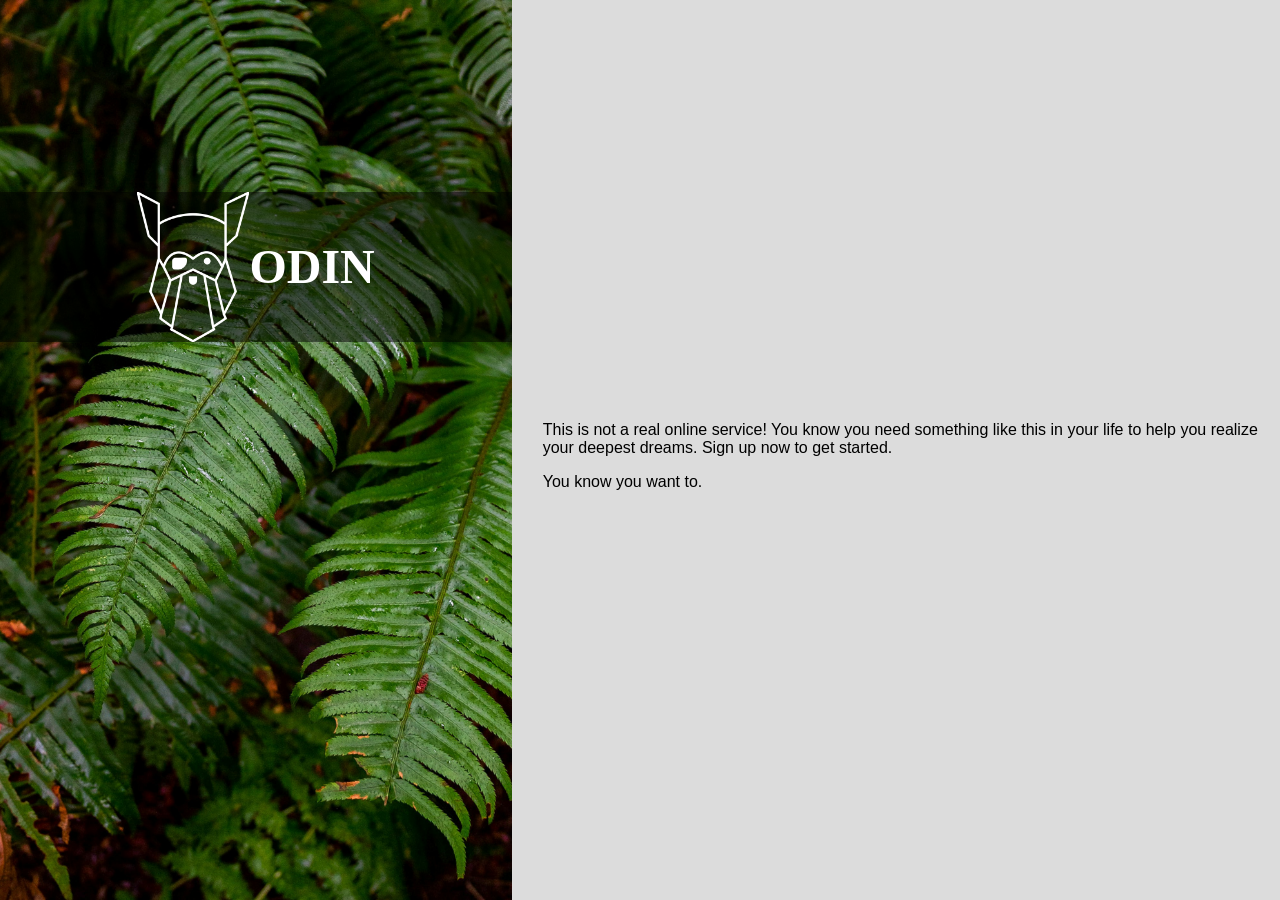
==== index.html @ 7854aadb "Add the forms-header" ====
<!DOCTYPE html>
<html lang="en">
<head>
    <meta charset="UTF-8">
    <meta name="viewport" content="width=device-width, initial-scale=1.0">
    <link rel="stylesheet" type="text/css" href="styles.css">
    <title>Sign-up-Form</title>
</head>
<body>
    <div id="main-section">
        <div id="image-section">
            <div class="image-banner">
                <img class="image-logo" src="./static/odin-lined.png" alt="odin logo">
                <h1 class="image-text">ODIN</h1>
            </div>
        </div>
        <!--This marks the start of the content section-->
        <div id="form-section">
            <div class="form-header">
                <p>
                    This is not a real online service! 
                    You know you need something like 
                    this in your life to help you 
                    realize your deepest dreams. 
                    Sign up now to get started.
                </p>
                <p>
                    You know you want to.
                </p>
            </div>
        </div>
    </div>
</body>
</html>
---- styles.css ----
body,
#main-section,
#image-section,
#form-section,
.image-banner,
.button-container{
    display: flex;
}


body{
    margin: 0;
    padding: 0;
    overflow-x: hidden;

    --primary-font: Arial;
    --background-color: rgb(220, 220, 220);
    --forms-color: white
}

#main-section{
    height: 100vh;
    width: 100vw;
    flex-direction: column;
}

#image-section{
    flex-direction: column;
    justify-content: center;
    background: url("./static/halie-west-25xggax4bSA-unsplash.jpg") center center / cover no-repeat;
    flex-basis: 40%;
}

#form-section{
    flex-direction: column;
    justify-content: space-evenly;
    align-items: center;
    padding-top: 8%;
    flex-basis: 60%;
    background-color: var(--background-color);
}

.image-banner{
    justify-content: center;
    height: max(150px, 20%);
    width: 100%;
    background-color: rgba(0, 0, 0, 0.5);
}

.image-text{
    color: white;
    font-size: 3rem;
    position: relative;
    top: 10%;
}

/* Main-form starts here */
.form-header{
    text-align: center;
    font-family: var(--primary-font), Helvetica, sans-serif;
}

@media(min-width: 768px){
    body{
        margin: 0;
        padding: 0;
        overflow-x: hidden;
    }

    #main-section{
        height: 100vh;
        width: 100vw;
        flex-direction: row;
    }

    #image-section{
        flex-direction: column;
        justify-content: start;
        padding-top: 15%;
        background: url("./static/halie-west-25xggax4bSA-unsplash.jpg") center center / cover no-repeat;
        flex-basis: 40%;
    }

    #form-section{
        flex-direction: column;
        justify-content: space-evenly;
        padding-top: 1%;
        flex-basis: 60%;
        background-color: var(--background-color);
    }
    .image-banner{
        justify-content: center;
        height: max(150px, 20%);
        width: 100%;
        background-color: rgba(0, 0, 0, 0.5);
    }

    .image-text{
        color: white;
        font-size: 3rem;
        position: relative;
        top: 10%;
    }

    /* Main-form starts here */
    .form-header{
        text-align: left;
        padding-left: 4%;
        font-family: var(--primary-font), Helvetica, sans-serif;
    }
}
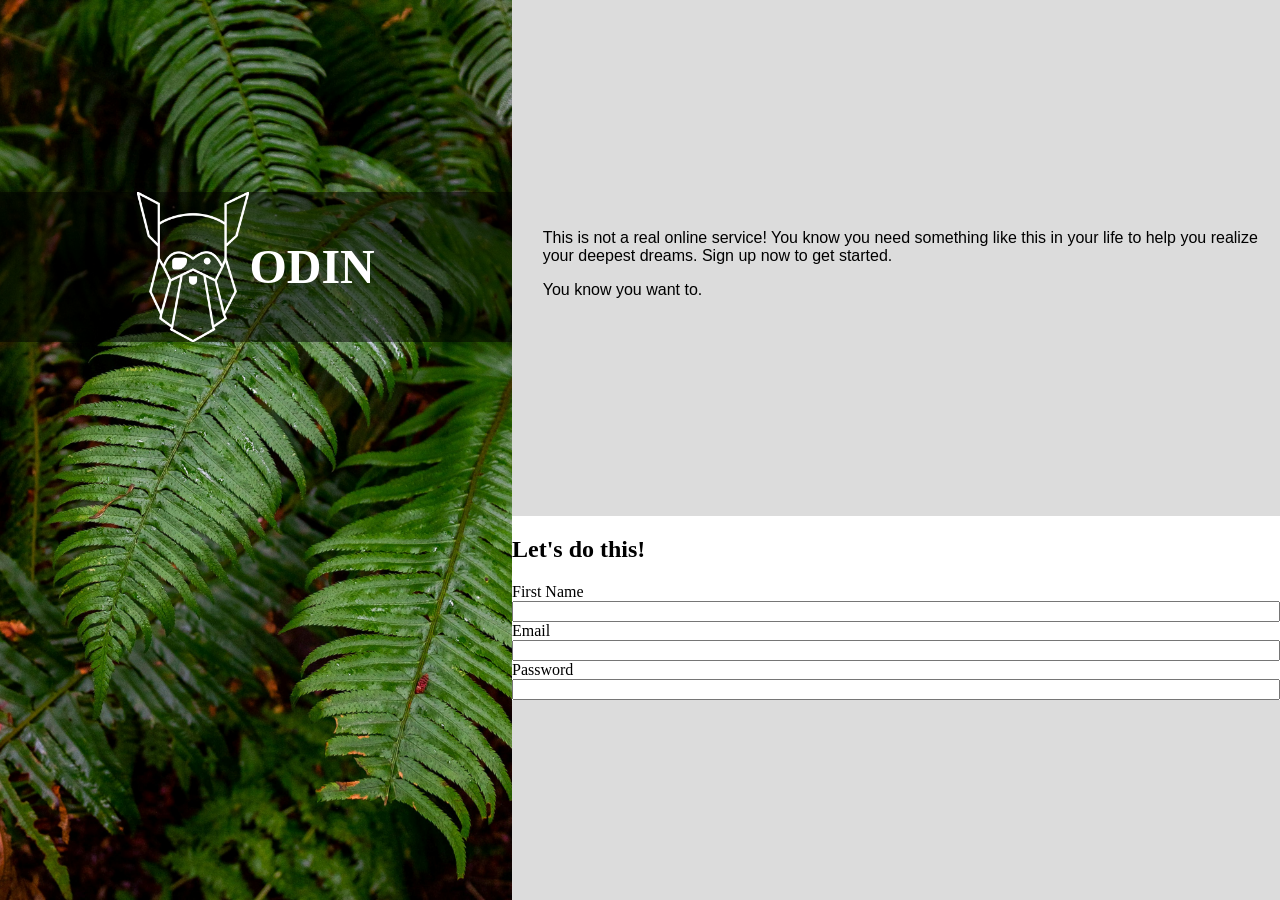
==== commit 725e5853: "Add first column of form" ====
--- a/index.html
+++ b/index.html
@@ -28,6 +28,19 @@
                     You know you want to.
                 </p>
             </div>
+            <form action="./", method="post">
+                <h2>Let's do this!</h2>
+                <div class="form-body">
+                    <div class="form-col">
+                        <label for="first-name">First Name</label>
+                        <input type="text" id="first-name" name="first-name">
+                        <label for="email">Email</label>
+                        <input type="email" id="email" name=email>
+                        <label for="password">Password</label>
+                        <input type="password" id="password" name="password">
+                    </div>
+                </div>
+            </form>
         </div>
     </div>
 </body>
--- a/styles.css
+++ b/styles.css
@@ -3,7 +3,8 @@
 #image-section,
 #form-section,
 .image-banner,
-.button-container{
+.button-container,
+.form-col{
     display: flex;
 }
 
@@ -108,6 +109,16 @@
         padding-left: 4%;
         font-family: var(--primary-font), Helvetica, sans-serif;
     }
+
+    form{
+        background-color: white;
+        width: 100%;
+        
+    }
+
+    .form-col{
+        flex-direction: column;
+    }
 }
 
 
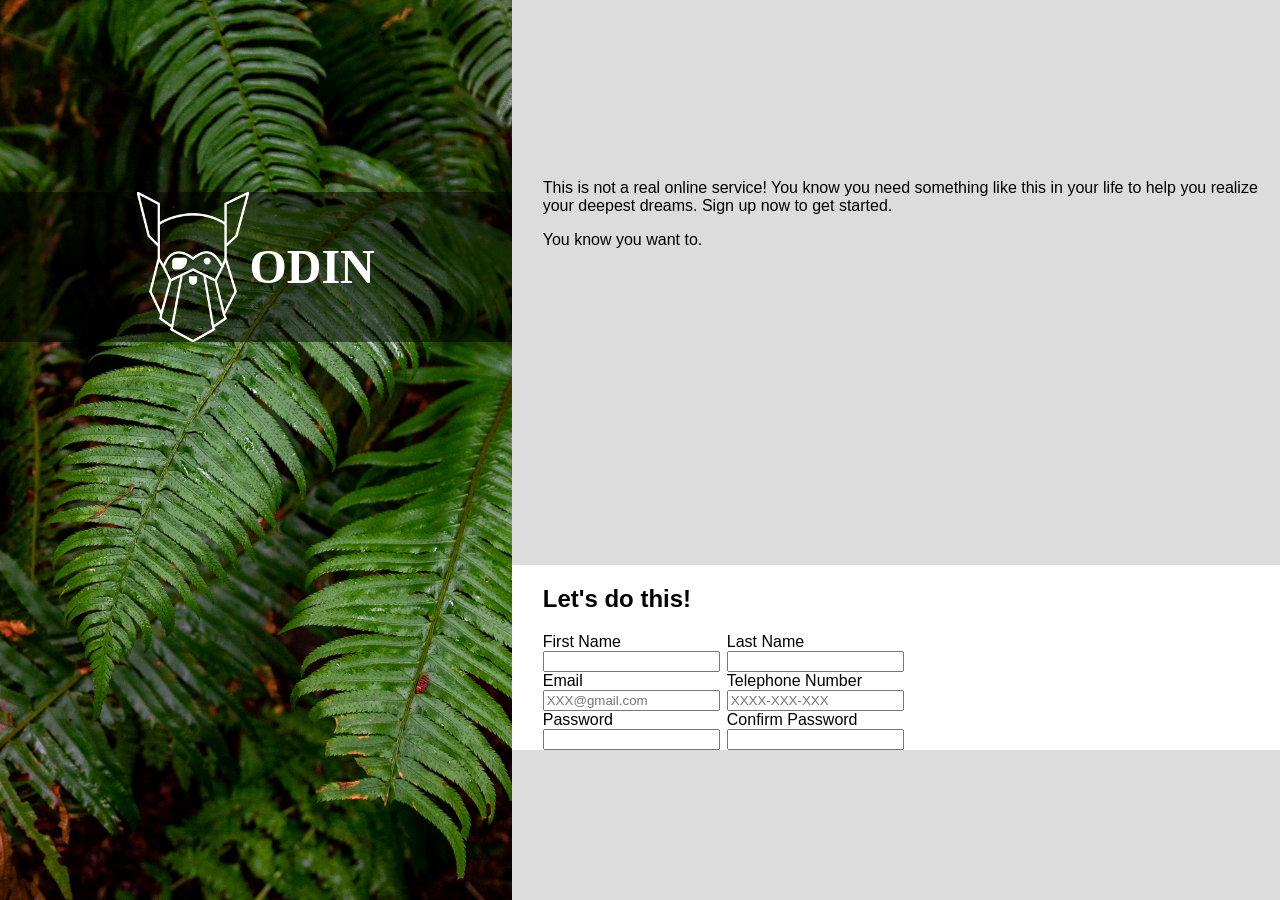
==== commit ee43729e: "Fixed the placeholer values in the forms" ====
--- a/index.html
+++ b/index.html
@@ -28,16 +28,24 @@
                     You know you want to.
                 </p>
             </div>
-            <form action="./", method="post">
+            <form action="./", method="post" id="my-form">
                 <h2>Let's do this!</h2>
                 <div class="form-body">
                     <div class="form-col">
                         <label for="first-name">First Name</label>
                         <input type="text" id="first-name" name="first-name">
                         <label for="email">Email</label>
-                        <input type="email" id="email" name=email>
+                        <input type="email" id="email" name="email" placeholder="XXX@gmail.com">
                         <label for="password">Password</label>
                         <input type="password" id="password" name="password">
+                    </div>
+                    <div class="form-col">
+                        <label for="last-name">Last Name</label>
+                        <input type="text" id="last-name" name="last-name">
+                        <label for="tel-number">Telephone Number</label>
+                        <input type="tel" id="tel-number" name="tel-number" placeholder="XXXX-XXX-XXX">
+                        <label for="confirmation">Confirm Password</label>
+                        <input type="password" id="confirmation" name="confirmation">
                     </div>
                 </div>
             </form>
--- a/styles.css
+++ b/styles.css
@@ -1,9 +1,11 @@
 body,
+form,
 #main-section,
 #image-section,
 #form-section,
 .image-banner,
 .button-container,
+.form-body,
 .form-col{
     display: flex;
 }
@@ -34,7 +36,7 @@
 
 #form-section{
     flex-direction: column;
-    justify-content: space-evenly;
+    justify-content: space-around;
     align-items: center;
     padding-top: 8%;
     flex-basis: 60%;
@@ -61,11 +63,32 @@
     font-family: var(--primary-font), Helvetica, sans-serif;
 }
 
+form{
+    flex-direction: column;
+    align-items: center;
+    background-color: white;
+    width: 100%;
+    font-family: var(--primary-font), Arial, Helvetica, sans-serif;
+}
+
+.form-body{
+    justify-content: center;
+    gap: 2%;
+}
+
+.form-col{
+    flex-direction: column;
+}
+
 @media(min-width: 768px){
     body{
         margin: 0;
         padding: 0;
         overflow-x: hidden;
+
+        --primary-font: Arial;
+        --background-color: rgb(220, 220, 220);
+        --forms-color: white
     }
 
     #main-section{
@@ -84,7 +107,7 @@
 
     #form-section{
         flex-direction: column;
-        justify-content: space-evenly;
+        justify-content: space-around;
         padding-top: 1%;
         flex-basis: 60%;
         background-color: var(--background-color);
@@ -111,9 +134,21 @@
     }
 
     form{
+        flex-direction: column;
+        align-items: flex-start;
         background-color: white;
         width: 100%;
-        
+        font-family: var(--primary-font), Arial, Helvetica, sans-serif;
+    }
+
+    /* For large screens only for padding purpose*/
+    h2{
+        padding-left: 4%;
+    }
+    .form-body{
+        justify-content: flex-start;
+        gap: 2%;
+        padding-left: 4%;
     }
 
     .form-col{
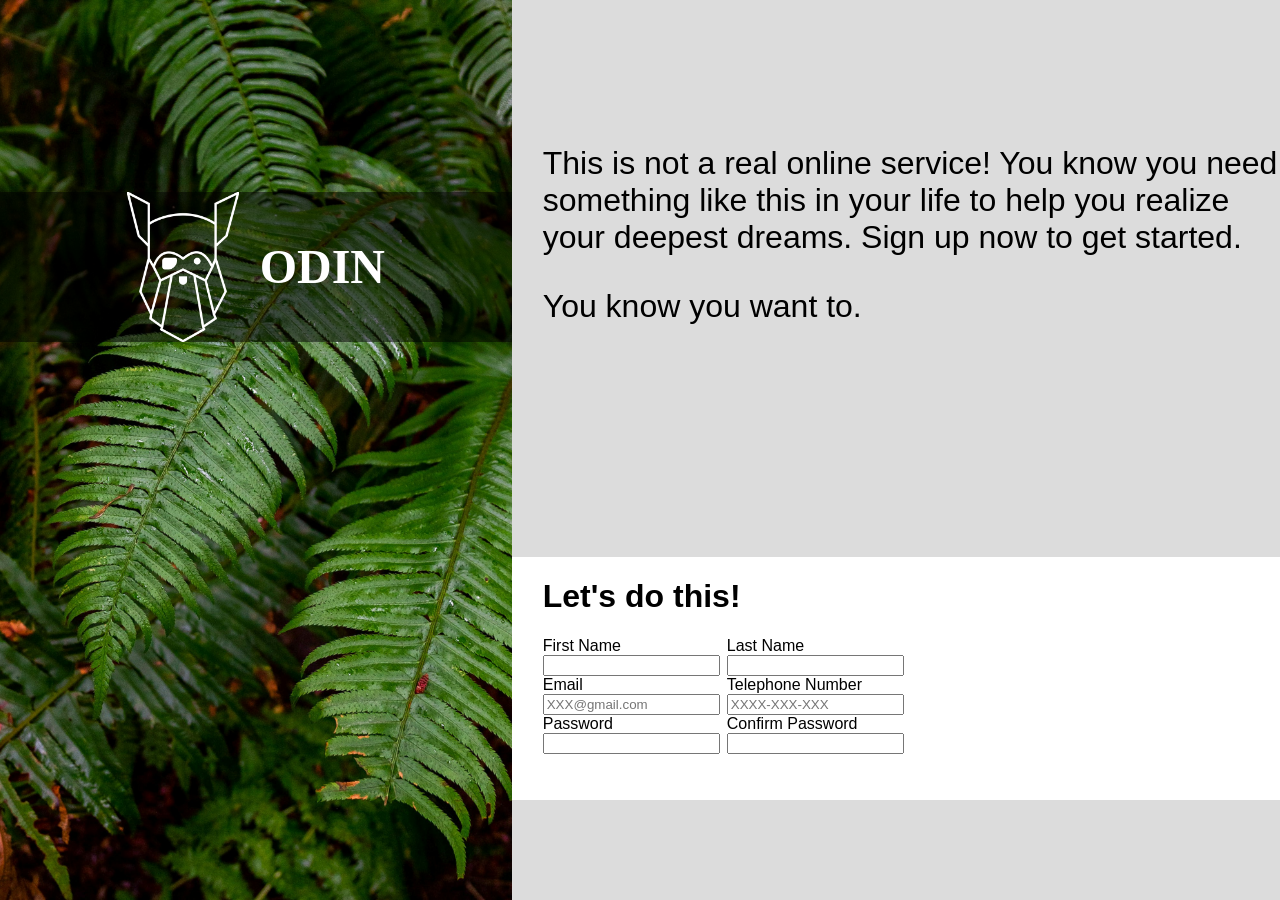
==== commit d747b5e3: "Fixed the font size" ====
--- a/index.html
+++ b/index.html
@@ -29,7 +29,7 @@
                 </p>
             </div>
             <form action="./", method="post" id="my-form">
-                <h2>Let's do this!</h2>
+                <h1>Let's do this!</h1>
                 <div class="form-body">
                     <div class="form-col">
                         <label for="first-name">First Name</label>
--- a/styles.css
+++ b/styles.css
@@ -17,6 +17,9 @@
     overflow-x: hidden;
 
     --primary-font: Arial;
+    --primary-font-size: 1rem;
+    --header-font-size: 2rem;
+
     --background-color: rgb(220, 220, 220);
     --forms-color: white
 }
@@ -61,6 +64,7 @@
 .form-header{
     text-align: center;
     font-family: var(--primary-font), Helvetica, sans-serif;
+    font-size: var(--header-font-size);
 }
 
 form{
@@ -69,6 +73,7 @@
     background-color: white;
     width: 100%;
     font-family: var(--primary-font), Arial, Helvetica, sans-serif;
+    padding-bottom: 6%;
 }
 
 .form-body{
@@ -78,6 +83,7 @@
 
 .form-col{
     flex-direction: column;
+    gap: 4%;
 }
 
 @media(min-width: 768px){
@@ -131,6 +137,7 @@
         text-align: left;
         padding-left: 4%;
         font-family: var(--primary-font), Helvetica, sans-serif;
+        font-size: var(--header-font-size);
     }
 
     form{
@@ -139,10 +146,11 @@
         background-color: white;
         width: 100%;
         font-family: var(--primary-font), Arial, Helvetica, sans-serif;
+        padding-bottom: 6%;
     }
 
     /* For large screens only for padding purpose*/
-    h2{
+    h1{
         padding-left: 4%;
     }
     .form-body{
@@ -153,6 +161,7 @@
 
     .form-col{
         flex-direction: column;
+        gap: 4%;
     }
 }
 
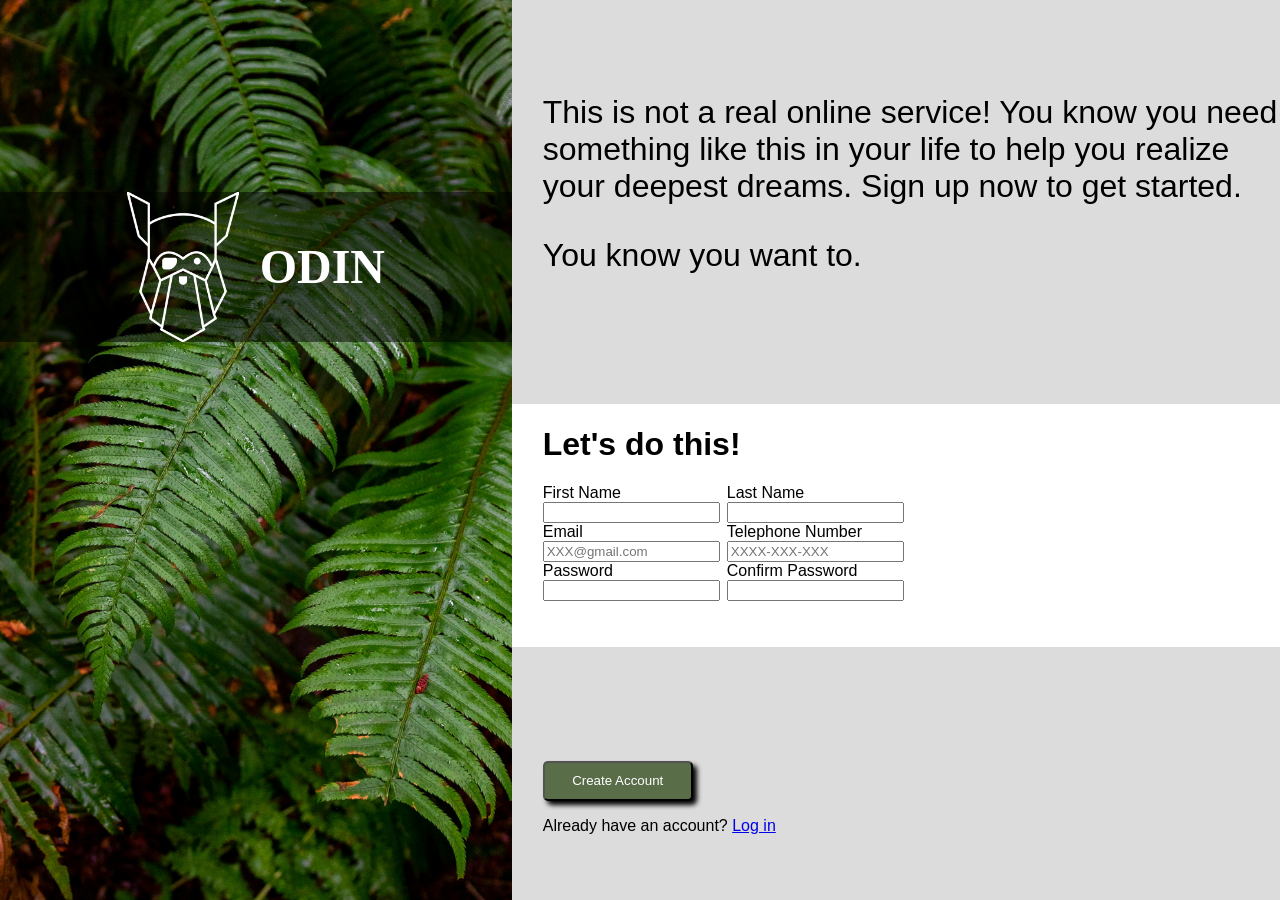
==== commit e17924e3: "Add style to button" ====
--- a/index.html
+++ b/index.html
@@ -49,6 +49,10 @@
                     </div>
                 </div>
             </form>
+            <div class="form-footer">
+                <button type="submit" form="my-form">Create Account</button>
+                <p>Already have an account? <a href="google.com">Log in</a></p> 
+            </div>
         </div>
     </div>
 </body>
--- a/styles.css
+++ b/styles.css
@@ -6,7 +6,8 @@
 .image-banner,
 .button-container,
 .form-body,
-.form-col{
+.form-col,
+.form-footer{
     display: flex;
 }
 
@@ -84,6 +85,25 @@
 .form-col{
     flex-direction: column;
     gap: 4%;
+}
+
+.form-footer{
+    flex-direction: column;
+    align-items: center;
+    justify-content: center;
+    padding-top: 2%;
+    width: 100%;
+    font-family: var(--primary-font), Helvetica, sans-serif;
+}
+
+button{
+    width: 150px;
+    height: 40px;
+    border-radius: 5px;
+    padding: 10px 25px;
+    color: white;
+    background-color: #596d48;
+    box-shadow: black 4px 4px 5px;
 }
 
 @media(min-width: 768px){
@@ -149,7 +169,7 @@
         padding-bottom: 6%;
     }
 
-    /* For large screens only for padding purpose*/
+    /*  h1 style For large screens only for padding purpose*/
     h1{
         padding-left: 4%;
     }
@@ -163,6 +183,25 @@
         flex-direction: column;
         gap: 4%;
     }
-}
-
-
+
+    .form-footer{
+        flex-direction: column;
+        align-items: flex-start;
+        justify-content: center;
+        padding-left: 8%;
+        width: 100%;
+        font-family: var(--primary-font), Helvetica, sans-serif;
+    }
+
+    button{
+        width: 150px;
+        height: 40px;
+        border-radius: 5px;
+        padding: 10px 25px;
+        color: white;
+        background-color: #596d48;
+        box-shadow: black 4px 4px 5px;
+    }
+}
+
+
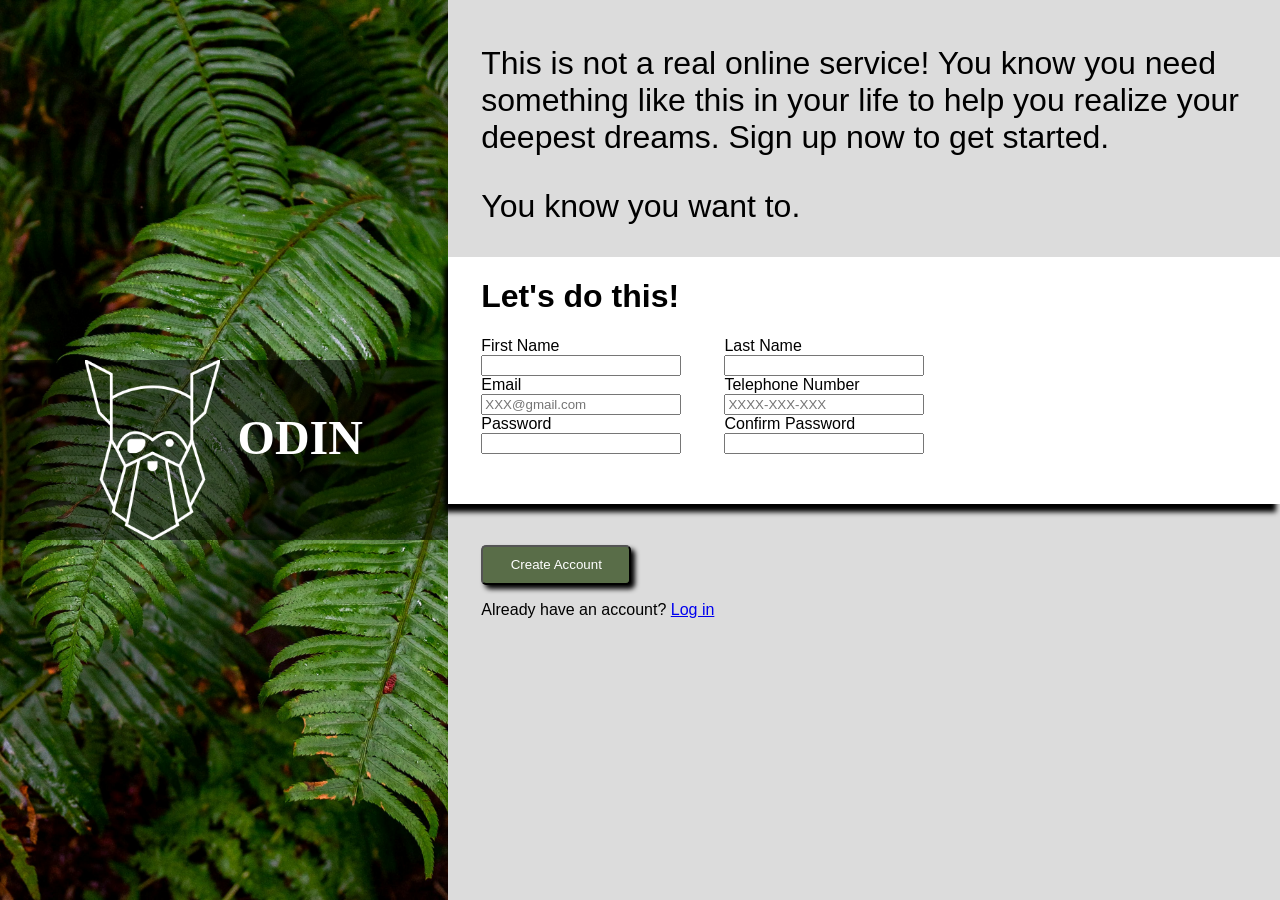
==== commit 11c30201: "Fixed margins of input elements" ====
--- a/index.html
+++ b/index.html
@@ -32,20 +32,32 @@
                 <h1>Let's do this!</h1>
                 <div class="form-body">
                     <div class="form-col">
-                        <label for="first-name">First Name</label>
-                        <input type="text" id="first-name" name="first-name">
-                        <label for="email">Email</label>
-                        <input type="email" id="email" name="email" placeholder="XXX@gmail.com">
-                        <label for="password">Password</label>
-                        <input type="password" id="password" name="password">
+                        <div class="form-input">
+                            <label for="first-name">First Name</label>
+                            <input type="text" id="first-name" name="first-name">
+                        </div>
+                        <div class="form-input">
+                            <label for="email">Email</label>
+                            <input type="email" id="email" name="email" placeholder="XXX@gmail.com">
+                        </div class="form-input">
+                        <div class="form-input">
+                            <label for="password">Password</label>
+                            <input type="password" id="password" name="password">
+                        </div>
                     </div>
                     <div class="form-col">
-                        <label for="last-name">Last Name</label>
-                        <input type="text" id="last-name" name="last-name">
-                        <label for="tel-number">Telephone Number</label>
-                        <input type="tel" id="tel-number" name="tel-number" placeholder="XXXX-XXX-XXX">
-                        <label for="confirmation">Confirm Password</label>
-                        <input type="password" id="confirmation" name="confirmation">
+                        <div class="form-input">
+                            <label for="last-name">Last Name</label>
+                            <input type="text" id="last-name" name="last-name">
+                        </div class="form-input">
+                        <div>
+                            <label for="tel-number">Telephone Number</label>
+                            <input type="tel" id="tel-number" name="tel-number" placeholder="XXXX-XXX-XXX">
+                        </div>
+                        <div class="form-input">
+                            <label for="confirmation">Confirm Password</label>
+                            <input type="password" id="confirmation" name="confirmation">
+                        </div>
                     </div>
                 </div>
             </form>
--- a/styles.css
+++ b/styles.css
@@ -7,6 +7,7 @@
 .button-container,
 .form-body,
 .form-col,
+.form-input,
 .form-footer{
     display: flex;
 }
@@ -75,6 +76,7 @@
     width: 100%;
     font-family: var(--primary-font), Arial, Helvetica, sans-serif;
     padding-bottom: 6%;
+    box-shadow: black 0px 8px 5px;
 }
 
 .form-body{
@@ -87,11 +89,19 @@
     gap: 4%;
 }
 
+input{
+    width: 10rem;
+}
+
+.form-input{
+    flex-direction: column;
+}
+
 .form-footer{
     flex-direction: column;
     align-items: center;
     justify-content: center;
-    padding-top: 2%;
+    padding-top: 4%;
     width: 100%;
     font-family: var(--primary-font), Helvetica, sans-serif;
 }
@@ -125,17 +135,16 @@
 
     #image-section{
         flex-direction: column;
-        justify-content: start;
-        padding-top: 15%;
+        justify-content: center;
         background: url("./static/halie-west-25xggax4bSA-unsplash.jpg") center center / cover no-repeat;
-        flex-basis: 40%;
+        flex-basis: 35%;
     }
 
     #form-section{
         flex-direction: column;
-        justify-content: space-around;
+        justify-content: flex-start;
         padding-top: 1%;
-        flex-basis: 60%;
+        flex-basis: 65%;
         background-color: var(--background-color);
     }
     .image-banner{
@@ -167,6 +176,7 @@
         width: 100%;
         font-family: var(--primary-font), Arial, Helvetica, sans-serif;
         padding-bottom: 6%;
+        box-shadow: black -4px 8px 5px;
     }
 
     /*  h1 style For large screens only for padding purpose*/
@@ -175,19 +185,28 @@
     }
     .form-body{
         justify-content: flex-start;
-        gap: 2%;
+        gap: 8%;
         padding-left: 4%;
     }
 
+    input{
+        width: 12rem;
+    }
+
     .form-col{
         flex-direction: column;
-        gap: 4%;
+        gap: 6%;
+    }
+
+    .form-input{
+        flex-direction: column;
     }
 
     .form-footer{
         flex-direction: column;
         align-items: flex-start;
         justify-content: center;
+        margin-top: 8px;
         padding-left: 8%;
         width: 100%;
         font-family: var(--primary-font), Helvetica, sans-serif;
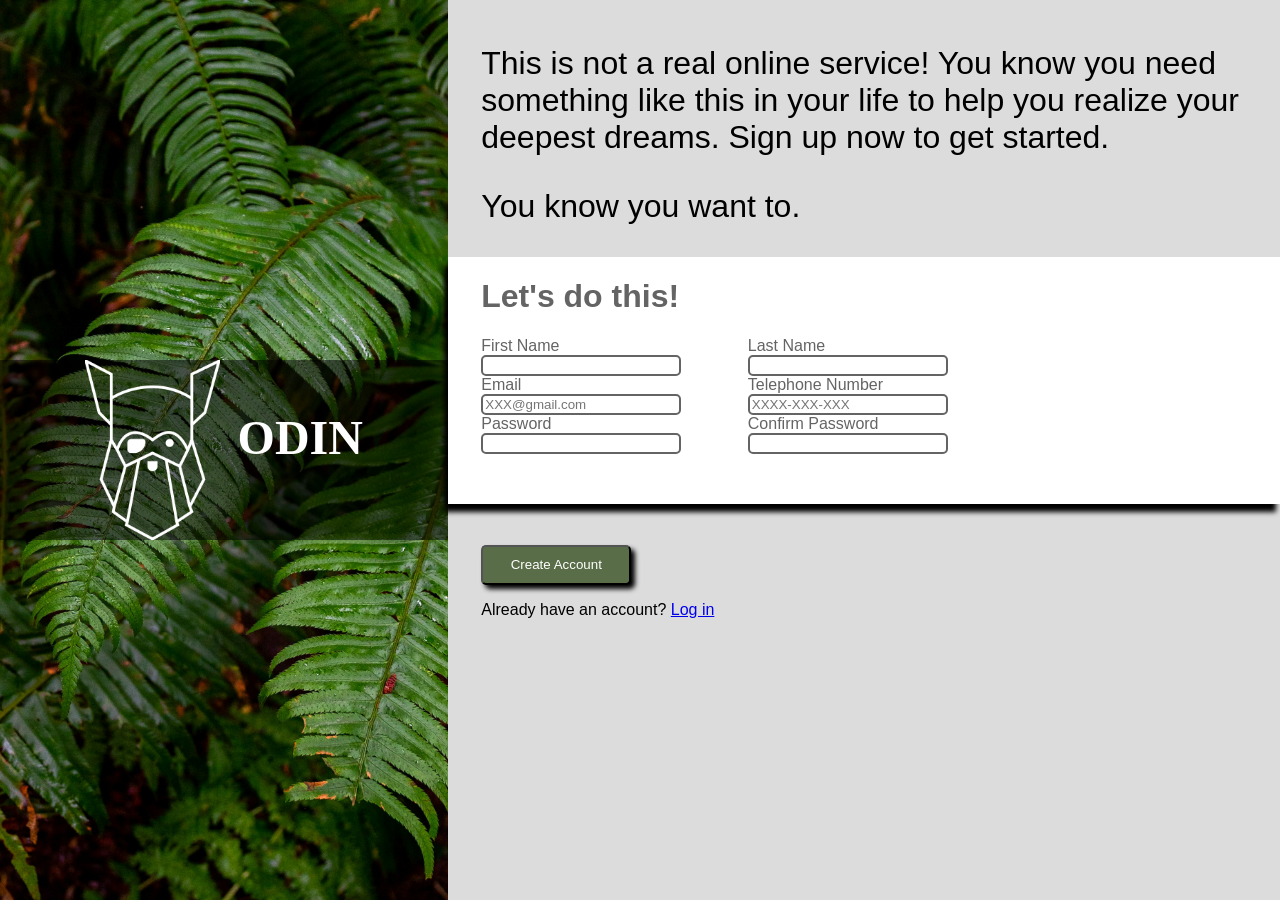
==== commit dbd1080d: "Add styles to input boxes" ====
--- a/index.html
+++ b/index.html
@@ -42,7 +42,7 @@
                         </div class="form-input">
                         <div class="form-input">
                             <label for="password">Password</label>
-                            <input type="password" id="password" name="password">
+                            <input type="password" id="password" name="password" required>
                         </div>
                     </div>
                     <div class="form-col">
@@ -50,13 +50,13 @@
                             <label for="last-name">Last Name</label>
                             <input type="text" id="last-name" name="last-name">
                         </div class="form-input">
-                        <div>
+                        <div class="form-input">
                             <label for="tel-number">Telephone Number</label>
                             <input type="tel" id="tel-number" name="tel-number" placeholder="XXXX-XXX-XXX">
                         </div>
                         <div class="form-input">
                             <label for="confirmation">Confirm Password</label>
-                            <input type="password" id="confirmation" name="confirmation">
+                            <input type="password" id="confirmation" name="confirmation" required>
                         </div>
                     </div>
                 </div>
--- a/styles.css
+++ b/styles.css
@@ -23,7 +23,8 @@
     --header-font-size: 2rem;
 
     --background-color: rgb(220, 220, 220);
-    --forms-color: white
+    --forms-color: white;
+    --forms-color-text: rgb(100, 100, 100);
 }
 
 #main-section{
@@ -72,26 +73,40 @@
 form{
     flex-direction: column;
     align-items: center;
-    background-color: white;
+    background-color: var(--forms-color);
     width: 100%;
     font-family: var(--primary-font), Arial, Helvetica, sans-serif;
     padding-bottom: 6%;
     box-shadow: black 0px 8px 5px;
+    color: var(--forms-color-text)
 }
 
 .form-body{
     justify-content: center;
+    width: 100%;
     gap: 2%;
 }
 
 .form-col{
     flex-direction: column;
-    gap: 4%;
-}
-
-input{
-    width: 10rem;
-}
+    gap: 6%;
+}
+
+    /* Various styles for inputs for validity*/
+    input{
+        width: 12rem;
+        border-style: solid;
+        border-radius: 5px;
+        border-color: var(--forms-color-text);
+    }
+
+    input:user-invalid{
+        border-color: red;
+    }
+
+    input:user-valid{
+        border-color: green;
+    }
 
 .form-input{
     flex-direction: column;
@@ -172,11 +187,12 @@
     form{
         flex-direction: column;
         align-items: flex-start;
-        background-color: white;
+        background-color: var(--forms-color);
         width: 100%;
         font-family: var(--primary-font), Arial, Helvetica, sans-serif;
         padding-bottom: 6%;
         box-shadow: black -4px 8px 5px;
+        color: var(--forms-color-text);
     }
 
     /*  h1 style For large screens only for padding purpose*/
@@ -185,17 +201,30 @@
     }
     .form-body{
         justify-content: flex-start;
+        width: 100%;
         gap: 8%;
         padding-left: 4%;
     }
 
+    /* Various styles for inputs for validity*/
     input{
         width: 12rem;
+        border-style: solid;
+        border-color: var(--forms-color-text);
+        border-radius: 5px;
+    }
+
+    input:user-invalid{
+        border-color: red;
+    }
+
+    input:user-valid{
+        border-color: green;
     }
 
     .form-col{
         flex-direction: column;
-        gap: 6%;
+        gap: 12%;
     }
 
     .form-input{
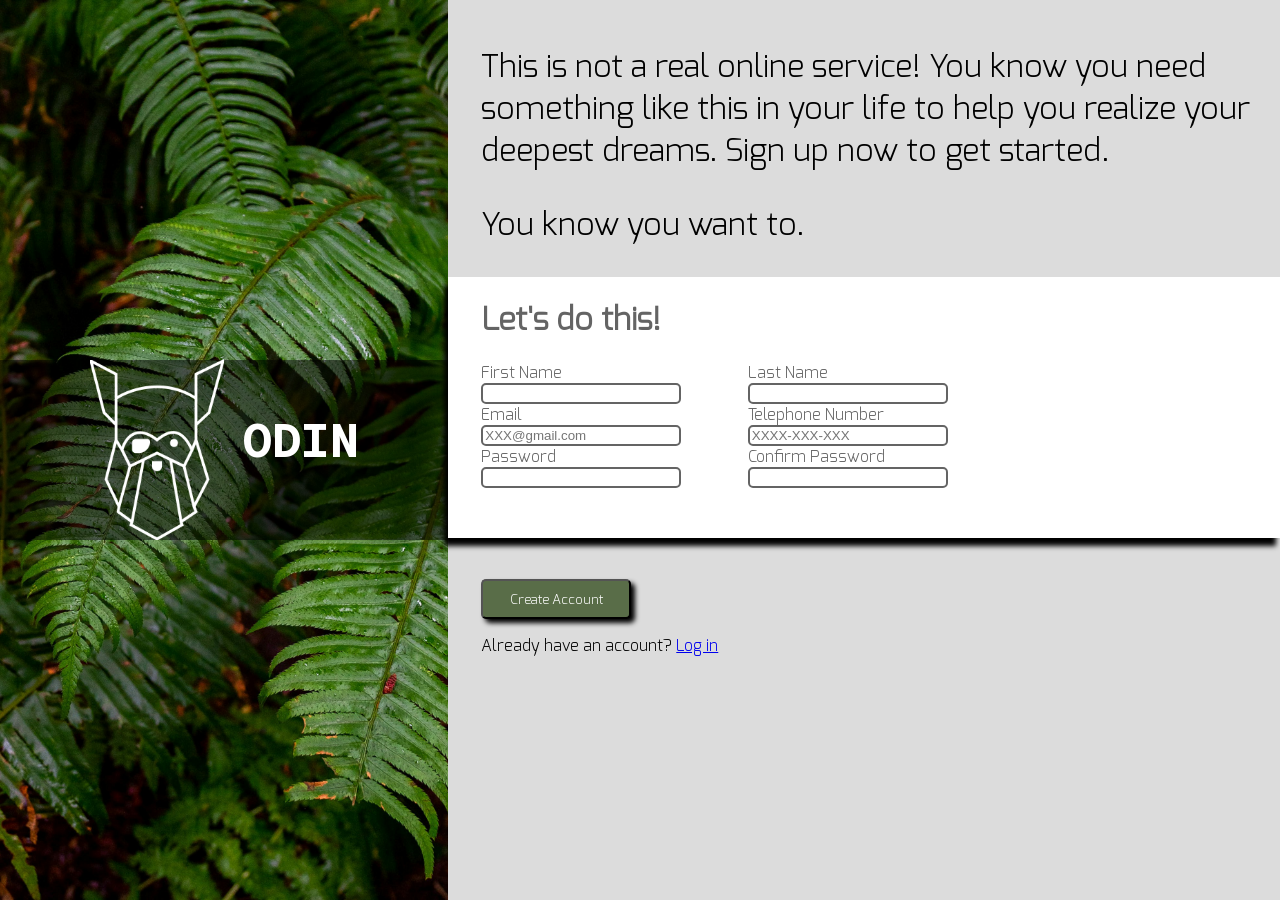
==== commit a5305f5f: "Add font styles" ====
--- a/index.html
+++ b/index.html
@@ -1,6 +1,9 @@
 <!DOCTYPE html>
 <html lang="en">
 <head>
+    <link rel="preconnect" href="https://fonts.googleapis.com">
+    <link rel="preconnect" href="https://fonts.gstatic.com" crossorigin>
+    <link href="https://fonts.googleapis.com/css2?family=Montserrat:ital,wght@0,100..900;1,100..900&family=Noto+Sans+Runic&display=swap" rel="stylesheet">
     <meta charset="UTF-8">
     <meta name="viewport" content="width=device-width, initial-scale=1.0">
     <link rel="stylesheet" type="text/css" href="styles.css">
--- a/styles.css
+++ b/styles.css
@@ -1,3 +1,12 @@
+@font-face {
+    font-family: 'header font';
+    src: url('./fonts/SourceCodePro-Medium.woff2');
+}
+
+@font-face {
+    font-family: 'body font';
+    src: url('./fonts/Exo-Light.woff2');
+}
 body,
 form,
 #main-section,
@@ -18,7 +27,6 @@
     padding: 0;
     overflow-x: hidden;
 
-    --primary-font: Arial;
     --primary-font-size: 1rem;
     --header-font-size: 2rem;
 
@@ -54,6 +62,7 @@
     height: max(150px, 20%);
     width: 100%;
     background-color: rgba(0, 0, 0, 0.5);
+    font-family: 'header font', helvetica;
 }
 
 .image-text{
@@ -66,7 +75,7 @@
 /* Main-form starts here */
 .form-header{
     text-align: center;
-    font-family: var(--primary-font), Helvetica, sans-serif;
+    font-family: 'body font', Helvetica, sans-serif;
     font-size: var(--header-font-size);
 }
 
@@ -75,7 +84,7 @@
     align-items: center;
     background-color: var(--forms-color);
     width: 100%;
-    font-family: var(--primary-font), Arial, Helvetica, sans-serif;
+    font-family: 'body font', Arial, Helvetica, sans-serif;
     padding-bottom: 6%;
     box-shadow: black 0px 8px 5px;
     color: var(--forms-color-text)
@@ -118,7 +127,7 @@
     justify-content: center;
     padding-top: 4%;
     width: 100%;
-    font-family: var(--primary-font), Helvetica, sans-serif;
+    font-family: 'body font', Helvetica, sans-serif;
 }
 
 button{
@@ -129,6 +138,7 @@
     color: white;
     background-color: #596d48;
     box-shadow: black 4px 4px 5px;
+    font-family: 'body font', Helvetica, sans-serif;
 }
 
 @media(min-width: 768px){
@@ -167,6 +177,7 @@
         height: max(150px, 20%);
         width: 100%;
         background-color: rgba(0, 0, 0, 0.5);
+        font-family: 'header font', helvetica;
     }
 
     .image-text{
@@ -180,7 +191,7 @@
     .form-header{
         text-align: left;
         padding-left: 4%;
-        font-family: var(--primary-font), Helvetica, sans-serif;
+        font-family: 'body font', Helvetica, sans-serif;
         font-size: var(--header-font-size);
     }
 
@@ -189,7 +200,7 @@
         align-items: flex-start;
         background-color: var(--forms-color);
         width: 100%;
-        font-family: var(--primary-font), Arial, Helvetica, sans-serif;
+        font-family: 'body font', Helvetica, sans-serif;
         padding-bottom: 6%;
         box-shadow: black -4px 8px 5px;
         color: var(--forms-color-text);
@@ -238,7 +249,7 @@
         margin-top: 8px;
         padding-left: 8%;
         width: 100%;
-        font-family: var(--primary-font), Helvetica, sans-serif;
+        font-family: 'body font', Helvetica, sans-serif;
     }
 
     button{
@@ -249,7 +260,8 @@
         color: white;
         background-color: #596d48;
         box-shadow: black 4px 4px 5px;
-    }
-}
-
-
+        font-family: 'body font', Helvetica, sans-serif;
+    }
+}
+
+
